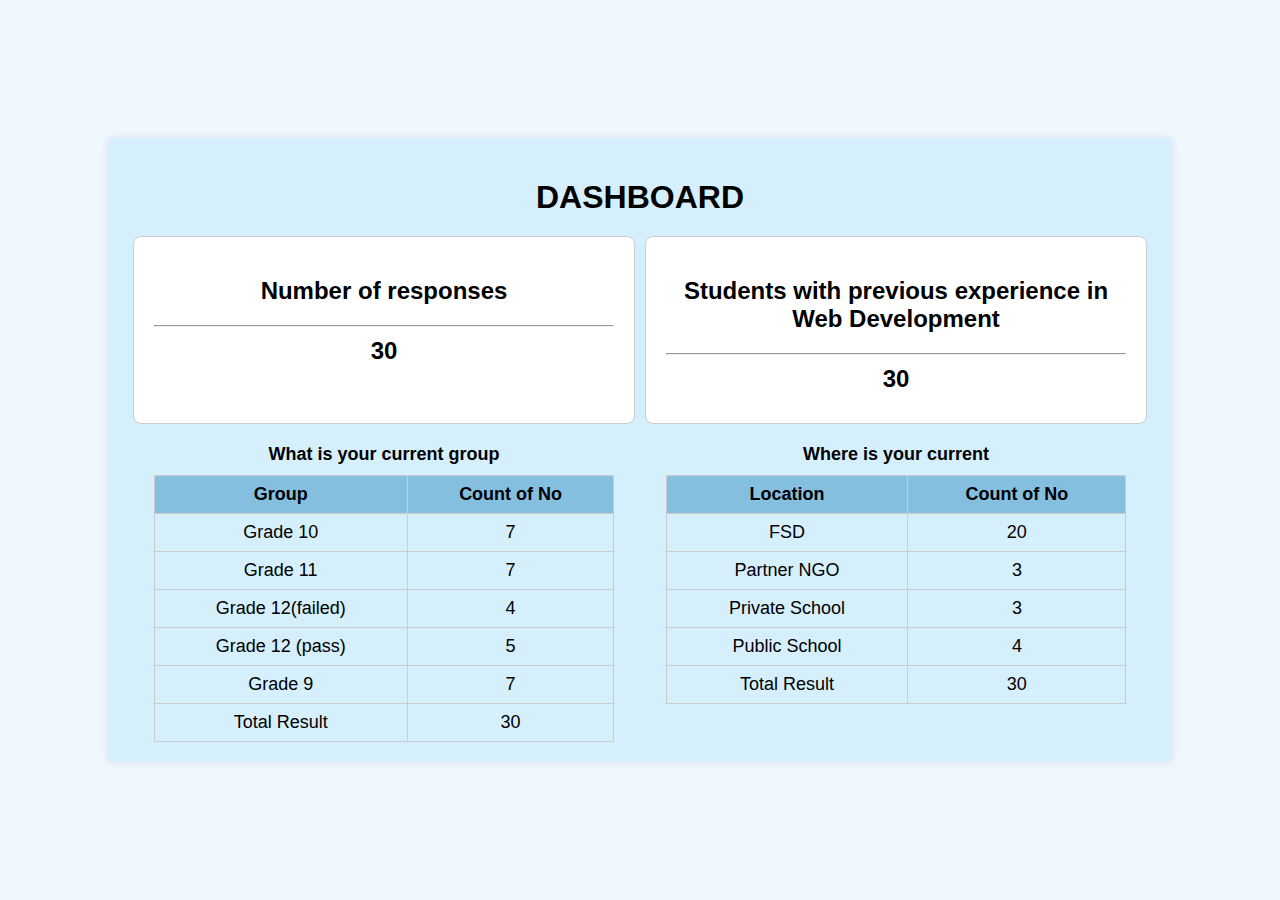
==== Dashboard/index.html @ 5174235f "add new" ====
<!DOCTYPE html>
<html lang="en">
  <head>
    <meta charset="UTF-8" />
    <meta name="viewport" content="width=device-width, initial-scale=1.0" />
    <link rel="stylesheet" href="style.css" />
    <title>Document</title>
  </head>

  <body>
    <!DOCTYPE html>
    <html lang="en">
      <head>
        <meta charset="UTF-8" />
        <meta name="viewport" content="width=device-width, initial-scale=1.0" />
        <title>Dashboard</title>
        <link rel="stylesheet" href="styles.css" />
      </head>

      <body>
        <div class="dashboard">
          <h1>DASHBOARD</h1>
          <div class="summary">
            <div class="box">
              <h2>Number of responses</h2>
              <hr />
              <p class="count">30</p>
            </div>
            <div class="box">
              <h2>Students with previous experience in Web Development</h2>
              <hr />
              <p class="count">30</p>
            </div>
          </div>
          <div class="details">
            <div class="table-container">
              <table>
                <caption>
                  What is your current group
                </caption>
                <thead>
                  <tr>
                    <th>Group</th>
                    <th>Count of No</th>
                  </tr>
                </thead>
                <tbody>
                  <tr>
                    <td>Grade 10</td>
                    <td>7</td>
                  </tr>
                  <tr>
                    <td>Grade 11</td>
                    <td>7</td>
                  </tr>
                  <tr>
                    <td>Grade 12(failed)</td>
                    <td>4</td>
                  </tr>
                  <tr>
                    <td>Grade 12 (pass)</td>
                    <td>5</td>
                  </tr>
                  <tr>
                    <td>Grade 9</td>
                    <td>7</td>
                  </tr>
                  <tr>
                    <td>Total Result</td>
                    <td>30</td>
                  </tr>
                </tbody>
              </table>
            </div>
            <div class="table-container">
              <table>
                <caption>
                  Where is your current
                </caption>
                <thead>
                  <tr>
                    <th>Location</th>
                    <th>Count of No</th>
                  </tr>
                </thead>
                <tbody>
                  <tr>
                    <td>FSD</td>
                    <td>20</td>
                  </tr>
                  <tr>
                    <td>Partner NGO</td>
                    <td>3</td>
                  </tr>
                  <tr>
                    <td>Private School</td>
                    <td>3</td>
                  </tr>
                  <tr>
                    <td>Public School</td>
                    <td>4</td>
                  </tr>
                  <tr>
                    <td>Total Result</td>
                    <td>30</td>
                  </tr>
                </tbody>
              </table>
            </div>
          </div>
        </div>
      </body>
    </html>
  </body>
</html>
---- Dashboard/style.css ----
body {
  font-family: Arial, sans-serif;
  background-color: #f0f8ff;
  margin: 0;
  padding: 0;
  display: flex;
  justify-content: center;
  align-items: center;
  height: 100vh;
}

.dashboard {
  width: 80%;
  background-color: #D6EFFD;
  border-radius: 5px;
  padding: 20px;
  box-shadow: 0 0 10px rgba(0, 0, 0, 0.1);
  margin: auto;
}

.dashboard h1 {
  text-align: center;
  margin-bottom: 20px;
}

.summary {
  display: flex;
  justify-content: space-around;
  margin-bottom: 20px;
}
.summary p {
  font-size: 24px;
}

.box {
  background-color: #ffffff;
  border: 1px solid #ccc;
  border-radius: 8px;
  padding: 20px;
  width: 45%;
  text-align: center;
}

.box p {
  margin: 10px 0;
}

.count {
  font-size: 24px;
  font-weight: bold;
}

.details {
  display: flex;
  justify-content: space-around;
}

.table-container {
  width: 45%;
}

table {
  width: 100%;
  border-collapse: collapse;
}

caption {
  font-size: 18px;
  font-weight: bold;
  margin-bottom: 10px;
}
th,
td {
  border: 1px solid #ccc;
  padding: 8px;
  text-align: center;
  font-size: 18px;
}

thead {
  background-color: #85bfe0;
}
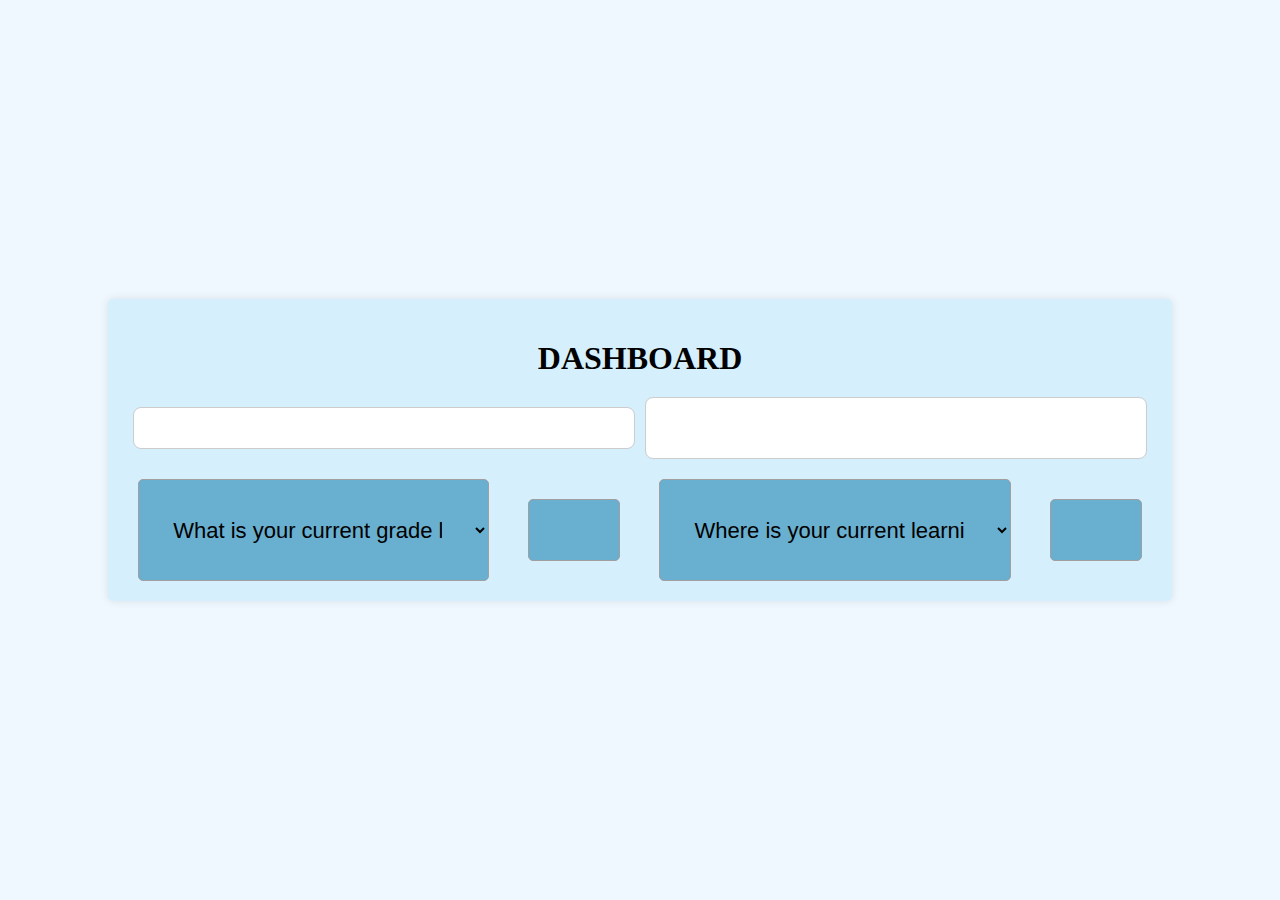
==== commit efd960a6: "Merge pull request #5 from sengkimer1/done" ====
--- a/Dashboard/index.html
+++ b/Dashboard/index.html
@@ -6,110 +6,41 @@
     <link rel="stylesheet" href="style.css" />
     <title>Document</title>
   </head>
-
-  <body>
-    <!DOCTYPE html>
-    <html lang="en">
-      <head>
-        <meta charset="UTF-8" />
-        <meta name="viewport" content="width=device-width, initial-scale=1.0" />
-        <title>Dashboard</title>
-        <link rel="stylesheet" href="styles.css" />
-      </head>
-
       <body>
         <div class="dashboard">
           <h1>DASHBOARD</h1>
           <div class="summary">
             <div class="box">
-              <h2>Number of responses</h2>
-              <hr />
-              <p class="count">30</p>
             </div>
-            <div class="box">
-              <h2>Students with previous experience in Web Development</h2>
-              <hr />
-              <p class="count">30</p>
+            <div class="box1">
+            
             </div>
           </div>
-          <div class="details">
-            <div class="table-container">
-              <table>
-                <caption>
-                  What is your current group
-                </caption>
-                <thead>
-                  <tr>
-                    <th>Group</th>
-                    <th>Count of No</th>
-                  </tr>
-                </thead>
-                <tbody>
-                  <tr>
-                    <td>Grade 10</td>
-                    <td>7</td>
-                  </tr>
-                  <tr>
-                    <td>Grade 11</td>
-                    <td>7</td>
-                  </tr>
-                  <tr>
-                    <td>Grade 12(failed)</td>
-                    <td>4</td>
-                  </tr>
-                  <tr>
-                    <td>Grade 12 (pass)</td>
-                    <td>5</td>
-                  </tr>
-                  <tr>
-                    <td>Grade 9</td>
-                    <td>7</td>
-                  </tr>
-                  <tr>
-                    <td>Total Result</td>
-                    <td>30</td>
-                  </tr>
-                </tbody>
-              </table>
-            </div>
-            <div class="table-container">
-              <table>
-                <caption>
-                  Where is your current
-                </caption>
-                <thead>
-                  <tr>
-                    <th>Location</th>
-                    <th>Count of No</th>
-                  </tr>
-                </thead>
-                <tbody>
-                  <tr>
-                    <td>FSD</td>
-                    <td>20</td>
-                  </tr>
-                  <tr>
-                    <td>Partner NGO</td>
-                    <td>3</td>
-                  </tr>
-                  <tr>
-                    <td>Private School</td>
-                    <td>3</td>
-                  </tr>
-                  <tr>
-                    <td>Public School</td>
-                    <td>4</td>
-                  </tr>
-                  <tr>
-                    <td>Total Result</td>
-                    <td>30</td>
-                  </tr>
-                </tbody>
-              </table>
-            </div>
-          </div>
+          <div class="allselect">
+            <select class="bon" id="gradeLevel" onchange="fetchAPIG9()">
+              <option value="">What is your current grade level?</option>
+              <option value="grade9">Grade 9</option>
+              <option value="grade10">Grade 10</option>
+              <option value="grade11">Grade 11</option>
+              <option value="grade12(fail)">Grade 12(fail)</option>
+              <option value="grade12(pass)">Grade 12(pass)</option>
+          </select>
+         
+          <p class="btn" id="demo"></p>
+      
+            <select class="bon" id="learningPlace" onchange="fetchAPIS1()">
+                <option value="">Where is your current learning place ?</option>
+                <option value="FSD">FSD</option>
+                <option value="Public School">Public</option>
+                <option value="Private School">Private</option>
+                <option value="Other">Other</option>
+            </select>
+            <p class="btn" id="demo1"></p>
+           
         </div>
+          
+        </div>
+        <script src="index.js"></script>
       </body>
     </html>
-  </body>
-</html>
+ 
--- a/Dashboard/style.css
+++ b/Dashboard/style.css
@@ -1,5 +1,5 @@
 body {
-  font-family: Arial, sans-serif;
+  font-family: 'Times New Roman', Times, serif;
   background-color: #f0f8ff;
   margin: 0;
   padding: 0;
@@ -8,7 +8,6 @@
   align-items: center;
   height: 100vh;
 }
-
 .dashboard {
   width: 80%;
   background-color: #D6EFFD;
@@ -17,12 +16,10 @@
   box-shadow: 0 0 10px rgba(0, 0, 0, 0.1);
   margin: auto;
 }
-
 .dashboard h1 {
   text-align: center;
   margin-bottom: 20px;
 }
-
 .summary {
   display: flex;
   justify-content: space-around;
@@ -31,8 +28,7 @@
 .summary p {
   font-size: 24px;
 }
-
-.box {
+.box,.box1 {
   background-color: #ffffff;
   border: 1px solid #ccc;
   border-radius: 8px;
@@ -40,43 +36,94 @@
   width: 45%;
   text-align: center;
 }
-
-.box p {
+.box,.box1 p {
   margin: 10px 0;
 }
-
 .count {
   font-size: 24px;
   font-weight: bold;
 }
-
-.details {
+.allselect{
+  width: 98%;
   display: flex;
-  justify-content: space-around;
+  justify-content: space-between;
+  /* margin-top: 3%; */
+  margin: auto;
 }
-
-.table-container {
-  width: 45%;
+.bon{
+  width: 35%;
+  padding: 30px;
+ /* text-align: center; */
+  background-color: rgb(105, 175, 207);
+  font-size: 22px;
+  border-radius: 5px;
+  border: 1px solid rgb(161, 159, 159);
+  
 }
-
-table {
-  width: 100%;
-  border-collapse: collapse;
+.btn{
+width: 30px;
+padding: 30px;
+background-color: rgb(105, 175, 207);
+border: 1px solid rgb(160, 158, 158);
+border-radius: 5px;
+text-align: center;
+font-size: 20px;
 }
-
-caption {
-  font-size: 18px;
-  font-weight: bold;
-  margin-bottom: 10px;
+@media (max-width: 1000px) {
+  .summary {
+    flex-direction: column;
+    align-items: center;
+  }
+  
+  .box, .box1 {
+    width: 100%;
+    max-width: none;
+  }
+  
+  .allselect {
+    flex-direction: column;
+    align-items: center;
+    width: 100;
+  }
+  
+  .bon {
+    flex: 1 1 auto;
+    width: 100%;
+    max-width: none;
+    font-size: 20px;
+  }
+  .btn{
+    width: 90%;
+    flex: 1 1 auto;
+    align-items: center;
+  }
 }
-th,
-td {
-  border: 1px solid #ccc;
-  padding: 8px;
-  text-align: center;
-  font-size: 18px;
-}
-
-thead {
-  background-color: #85bfe0;
-}
+@media (max-width: 768px) {
+  .summary {
+    flex-direction: column;
+    align-items: center;
+  }
+  
+  .box, .box1 {
+    width: 100%;
+    max-width: none;
+  }
+  
+  .allselect {
+    flex-direction: column;
+    align-items: center;
+    width: 100;
+  }
+  
+  .bon {
+    flex: 1 1 auto;
+    width: 100%;
+    max-width: none;
+    font-size: 15px;
+  }
+  .btn{
+    width: 81%;
+    flex: 1 1 auto;
+    align-items: center;
+  }
+}